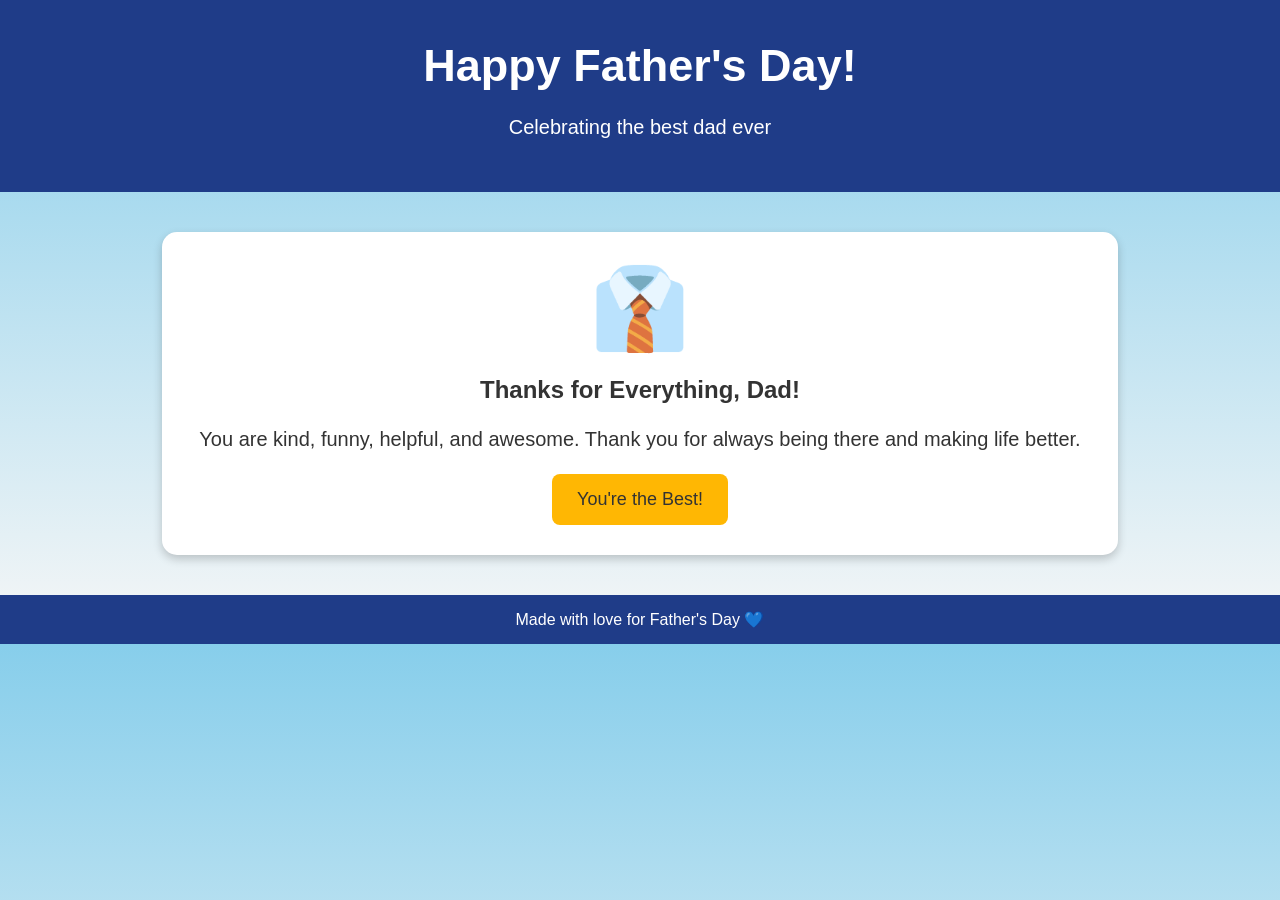
==== index.html @ 5b4c9b7e "yay" ====
<!DOCTYPE html>
<html>
<head>
  <title>Happy Father's Day</title>

  <style>
    body {
      margin: 0;
      font-family: Arial, sans-serif;
      background: linear-gradient(to bottom, #87ceeb, #f7f7f7);
      text-align: center;
      color: #333;
    }

    header {
      background-color: #1f3c88;
      color: white;
      padding: 30px;
    }

    h1 {
      font-size: 45px;
      margin: 10px 0;
    }

    .card {
      background-color: white;
      width: 70%;
      margin: 40px auto;
      padding: 30px;
      border-radius: 15px;
      box-shadow: 0 4px 10px rgba(0, 0, 0, 0.2);
    }

    .tie {
      font-size: 80px;
    }

    p {
      font-size: 20px;
      line-height: 1.5;
    }

    button {
      background-color: #ffb703;
      color: #333;
      border: none;
      padding: 15px 25px;
      font-size: 18px;
      border-radius: 8px;
      cursor: pointer;
    }

    button:hover {
      background-color: #fb8500;
      color: white;
    }

    footer {
      background-color: #1f3c88;
      color: white;
      padding: 15px;
      margin-top: 40px;
    }
  </style>
</head>

<body>

  <header>
    <h1>Happy Father's Day!</h1>
    <p>Celebrating the best dad ever</p>
  </header>

  <div class="card">
    <div class="tie">👔</div>
    <h2>Thanks for Everything, Dad!</h2>
    <p>
      You are kind, funny, helpful, and awesome.
      Thank you for always being there and making life better.
    </p>

    <button>You're the Best!</button>
  </div>

  <footer>
    Made with love for Father's Day 💙
  </footer>

</body>
</html>
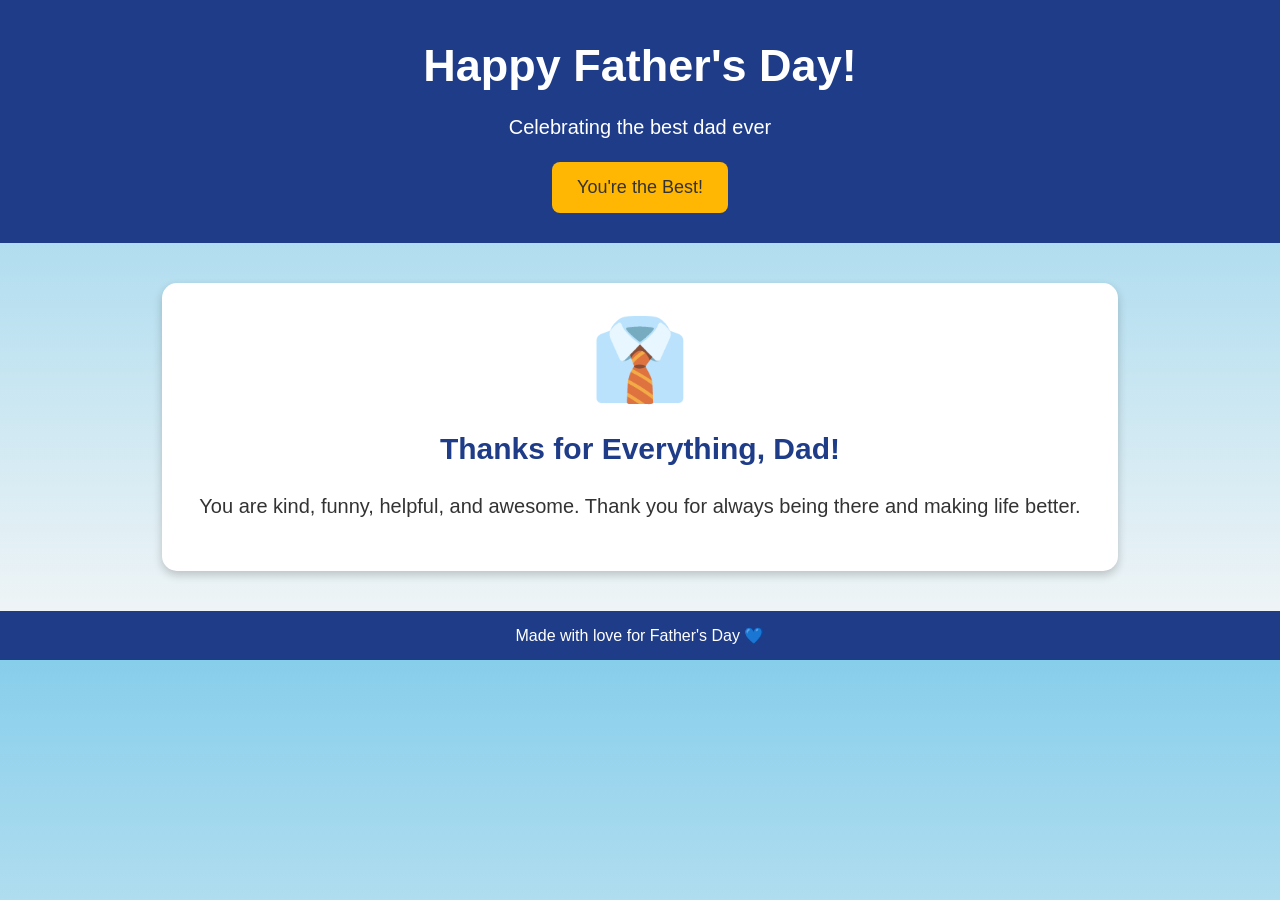
==== commit 27cfd428: "awesome" ====
--- a/index.html
+++ b/index.html
@@ -1,6 +1,7 @@
 <!DOCTYPE html>
 <html>
 <head>
+  <link rel="stylesheet" href="style.css">
   <title>Happy Father's Day</title>
 
   <style>
@@ -41,7 +42,8 @@
       line-height: 1.5;
     }
 
-    button {
+    button,
+    a.nav-button {
       background-color: #ffb703;
       color: #333;
       border: none;
@@ -49,9 +51,12 @@
       font-size: 18px;
       border-radius: 8px;
       cursor: pointer;
+      display: inline-block;
+      text-decoration: none;
     }
 
-    button:hover {
+    button:hover,
+    a.nav-button:hover {
       background-color: #fb8500;
       color: white;
     }
@@ -70,6 +75,7 @@
   <header>
     <h1>Happy Father's Day!</h1>
     <p>Celebrating the best dad ever</p>
+    <a class="nav-button" href="all-about-my-dad.html">You're the Best!</a>
   </header>
 
   <div class="card">
@@ -79,8 +85,6 @@
       You are kind, funny, helpful, and awesome.
       Thank you for always being there and making life better.
     </p>
-
-    <button>You're the Best!</button>
   </div>
 
   <footer>
--- a/style.css
+++ b/style.css
@@ -0,0 +1,89 @@
+body {
+  margin: 0;
+  font-family: Arial, sans-serif;
+  background: linear-gradient(to bottom, #8ecae6, #ffffff);
+  color: #333;
+  text-align: center;
+}
+
+/* Header section */
+header {
+  background-color: #023047;
+  color: white;
+  padding: 30px;
+}
+
+header h1 {
+  font-size: 45px;
+  margin-bottom: 10px;
+}
+
+header p {
+  font-size: 20px;
+}
+
+/* Main card */
+.card {
+  background-color: white;
+  width: 70%;
+  margin: 40px auto;
+  padding: 30px;
+  border-radius: 20px;
+  box-shadow: 0 5px 15px rgba(0, 0, 0, 0.2);
+}
+
+/* Father's Day icon */
+.tie {
+  font-size: 80px;
+  margin-bottom: 10px;
+}
+
+.card h2 {
+  color: #1f3c88;
+  font-size: 30px;
+}
+
+.card p {
+  font-size: 20px;
+  line-height: 1.5;
+}
+
+/* Button */
+button {
+  background-color: #ffb703;
+  color: #222;
+  border: none;
+  padding: 15px 25px;
+  font-size: 18px;
+  border-radius: 10px;
+  cursor: pointer;
+  margin-top: 15px;
+}
+
+button:hover {
+  background-color: #fb8500;
+  color: white;
+}
+
+/* Footer */
+footer {
+  background-color: #023047;
+  color: white;
+  padding: 15px;
+  margin-top: 40px;
+}
+
+/* Makes the page look better on smaller screens */
+@media screen and (max-width: 600px) {
+  .card {
+    width: 85%;
+  }
+
+  header h1 {
+    font-size: 35px;
+  }
+
+  .card p {
+    font-size: 18px;
+  }
+}
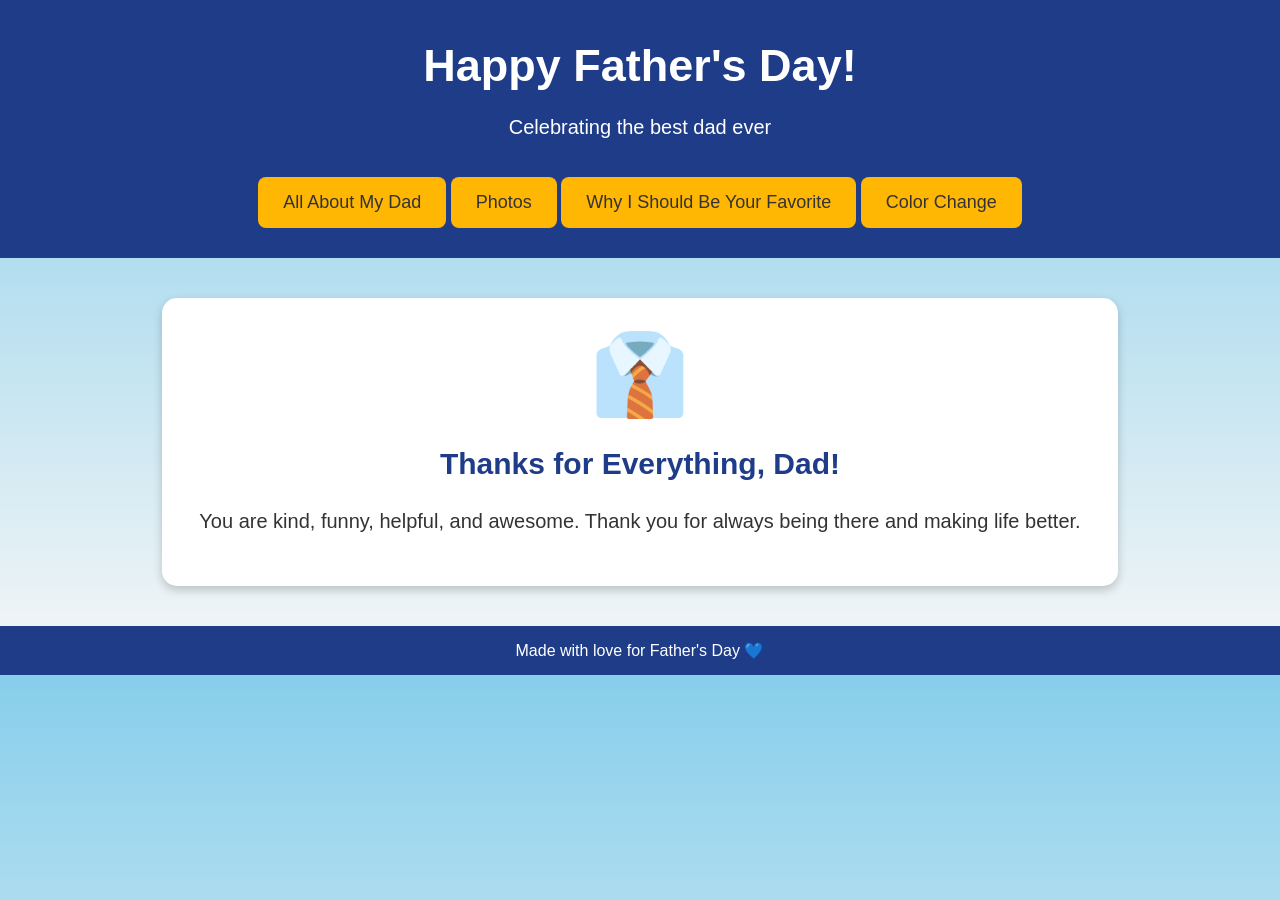
==== commit 5ebb2389: "hi" ====
--- a/index.html
+++ b/index.html
@@ -75,7 +75,10 @@
   <header>
     <h1>Happy Father's Day!</h1>
     <p>Celebrating the best dad ever</p>
-    <a class="nav-button" href="all-about-my-dad.html">You're the Best!</a>
+    <a class="nav-button" href="all-about-my-dad.html">All About My Dad</a>
+    <a class="nav-button" href="photos.html">Photos</a>
+    <a class="nav-button" href="why-i-should-be-your-favorite.html">Why I Should Be Your Favorite</a>
+    <button class="nav-button" onclick="document.body.style.background='linear-gradient(to bottom, #87ceeb, #f7f7f7)';">Color Change</button>
   </header>
 
   <div class="card">
--- a/style.css
+++ b/style.css
@@ -49,7 +49,8 @@
 }
 
 /* Button */
-button {
+button,
+a.nav-button {
   background-color: #ffb703;
   color: #222;
   border: none;
@@ -58,9 +59,12 @@
   border-radius: 10px;
   cursor: pointer;
   margin-top: 15px;
+  display: inline-block;
+  text-decoration: none;
 }
 
-button:hover {
+button:hover,
+a.nav-button:hover {
   background-color: #fb8500;
   color: white;
 }
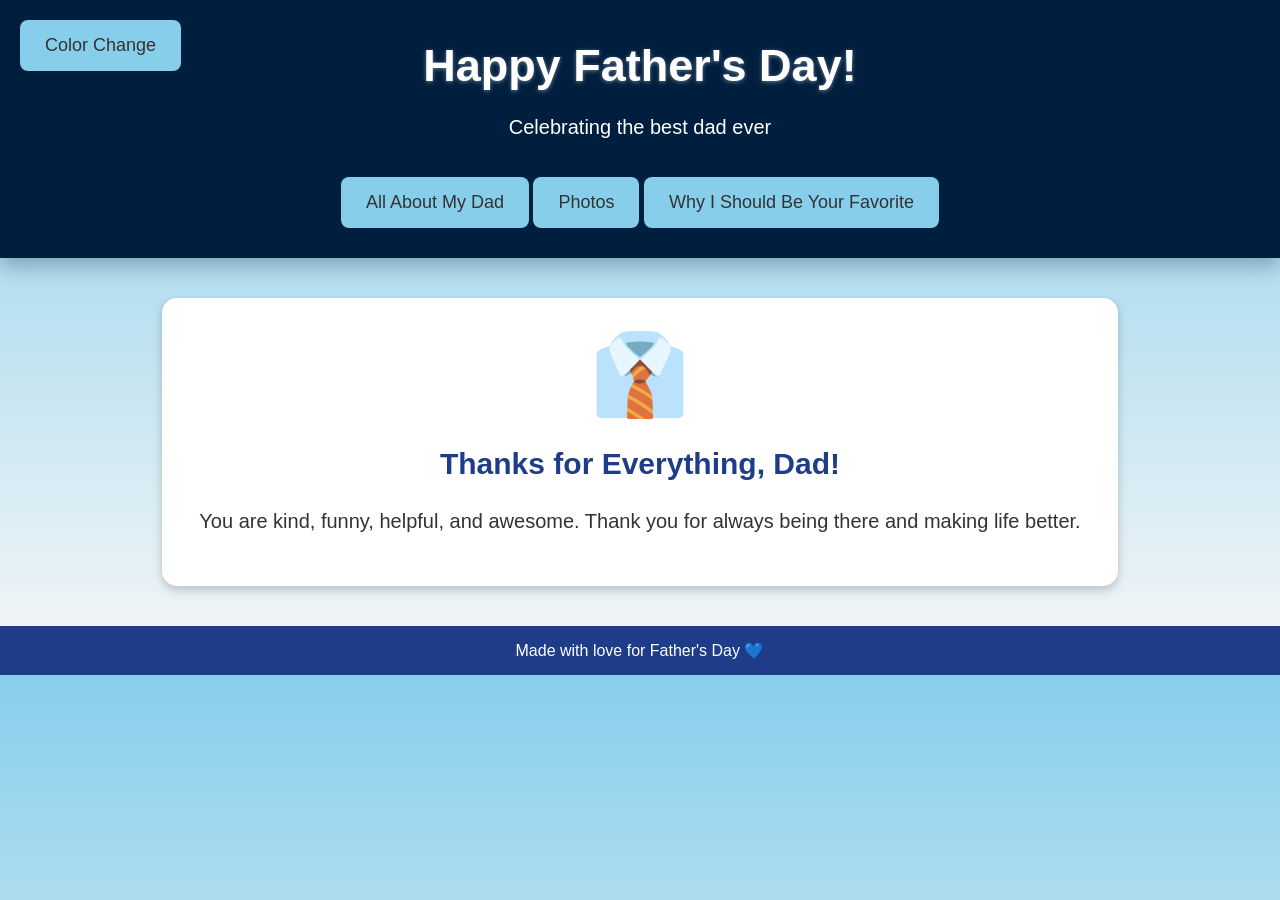
==== commit 40124a7b: "happy fathers day" ====
--- a/index.html
+++ b/index.html
@@ -14,7 +14,7 @@
     }
 
     header {
-      background-color: #1f3c88;
+      background-color: #001f3f;
       color: white;
       padding: 30px;
     }
@@ -44,7 +44,7 @@
 
     button,
     a.nav-button {
-      background-color: #ffb703;
+      background-color: #87ceeb;
       color: #333;
       border: none;
       padding: 15px 25px;
@@ -57,7 +57,7 @@
 
     button:hover,
     a.nav-button:hover {
-      background-color: #fb8500;
+      background-color: #4a9eff;
       color: white;
     }
 
@@ -68,6 +68,53 @@
       margin-top: 40px;
     }
   </style>
+  <script>
+    let colorState = 0;
+    function toggleColor() {
+      if (colorState === 0) {
+        document.body.style.background = 'linear-gradient(to bottom, #ff0000, #990000)';
+      } else if (colorState === 1) {
+        document.body.style.background = 'linear-gradient(to bottom, #00ff00, #007700)';
+      } else if (colorState === 2) {
+        document.body.style.background = 'linear-gradient(to bottom, #ff1493, #ff69b4)';
+      } else {
+        document.body.style.background = 'linear-gradient(to bottom, #ff69b4, #ff1493)';
+        rainConfetti();
+      }
+      colorState = (colorState + 1) % 4;
+    }
+
+    function rainConfetti() {
+      const confettiCount = 200;
+      const confettiEmojis = ['🎊', '✨', '🌟', '💫', '🎊', '✨', '🌟'];
+      for (let i = 0; i < confettiCount; i++) {
+        const confetti = document.createElement('div');
+        confetti.textContent = confettiEmojis[Math.floor(Math.random() * confettiEmojis.length)];
+        confetti.style.position = 'fixed';
+        confetti.style.pointerEvents = 'none';
+        confetti.style.left = Math.random() * 100 + 'vw';
+        confetti.style.top = '-40px';
+        confetti.style.fontSize = `${Math.floor(Math.random() * 26) + 18}px`;
+        confetti.style.opacity = '0';
+        confetti.style.transform = `rotate(${Math.random() * 360}deg)`;
+        const delay = Math.random() * 1000;
+        const duration = 2500 + Math.random() * 1500;
+        confetti.style.transition = `transform ${duration}ms ease-out, top ${duration}ms ease-out, opacity ${duration}ms ease-out`;
+        document.body.appendChild(confetti);
+        setTimeout(() => {
+          requestAnimationFrame(() => {
+            confetti.style.opacity = '1';
+            confetti.style.top = window.innerHeight + 40 + 'px';
+            confetti.style.transform = `rotate(${Math.random() * 720 - 360}deg) translateX(${Math.random() * 200 - 100}px)`;
+          });
+          setTimeout(() => {
+            confetti.style.opacity = '0';
+          }, duration - 500);
+          setTimeout(() => confetti.remove(), duration + 100);
+        }, delay);
+      }
+    }
+  </script>
 </head>
 
 <body>
@@ -78,7 +125,7 @@
     <a class="nav-button" href="all-about-my-dad.html">All About My Dad</a>
     <a class="nav-button" href="photos.html">Photos</a>
     <a class="nav-button" href="why-i-should-be-your-favorite.html">Why I Should Be Your Favorite</a>
-    <button class="nav-button" onclick="document.body.style.background='linear-gradient(to bottom, #87ceeb, #f7f7f7)';">Color Change</button>
+    <button class="nav-button color-button" onclick="toggleColor();">Color Change</button>
   </header>
 
   <div class="card">
--- a/style.css
+++ b/style.css
@@ -1,21 +1,31 @@
 body {
   margin: 0;
   font-family: Arial, sans-serif;
-  background: linear-gradient(to bottom, #8ecae6, #ffffff);
-  color: #333;
+  background: linear-gradient(to bottom, #ffe6f2, #ffffff);
+  color: #4a0333;
   text-align: center;
 }
 
 /* Header section */
 header {
-  background-color: #023047;
+  background-color: #001f3f;
   color: white;
   padding: 30px;
+  position: relative;
+  box-shadow: 0 8px 20px rgba(0, 31, 63, 0.3);
+}
+
+.color-button {
+  position: absolute;
+  top: 20px;
+  left: 20px;
+  margin-top: 0;
 }
 
 header h1 {
   font-size: 45px;
   margin-bottom: 10px;
+  text-shadow: 0 1px 4px rgba(255, 255, 255, 0.4);
 }
 
 header p {
@@ -51,7 +61,7 @@
 /* Button */
 button,
 a.nav-button {
-  background-color: #ffb703;
+  background-color: #87ceeb;
   color: #222;
   border: none;
   padding: 15px 25px;
@@ -65,7 +75,7 @@
 
 button:hover,
 a.nav-button:hover {
-  background-color: #fb8500;
+  background-color: #4a9eff;
   color: white;
 }
 
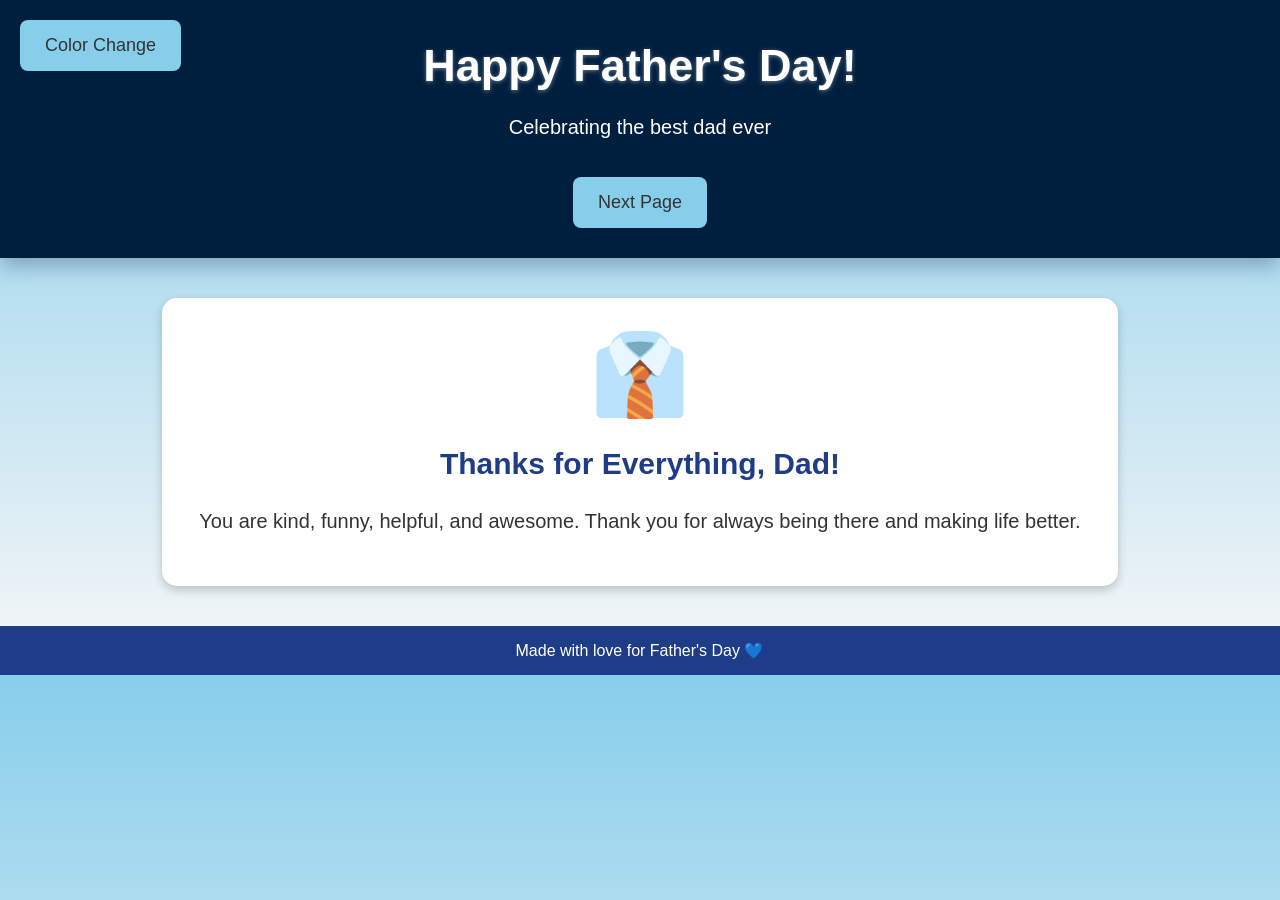
==== commit f8b89fbf: "this is so much fun" ====
--- a/index.html
+++ b/index.html
@@ -122,10 +122,8 @@
   <header>
     <h1>Happy Father's Day!</h1>
     <p>Celebrating the best dad ever</p>
-    <a class="nav-button" href="all-about-my-dad.html">All About My Dad</a>
-    <a class="nav-button" href="photos.html">Photos</a>
-    <a class="nav-button" href="why-i-should-be-your-favorite.html">Why I Should Be Your Favorite</a>
     <button class="nav-button color-button" onclick="toggleColor();">Color Change</button>
+    <a class="nav-button" href="all-about-my-dad.html">Next Page</a>
   </header>
 
   <div class="card">
--- a/style.css
+++ b/style.css
@@ -1,7 +1,7 @@
 body {
   margin: 0;
   font-family: Arial, sans-serif;
-  background: linear-gradient(to bottom, #ffe6f2, #ffffff);
+  background: linear-gradient(to bottom, #87ceeb, #f7f7f7);
   color: #4a0333;
   text-align: center;
 }
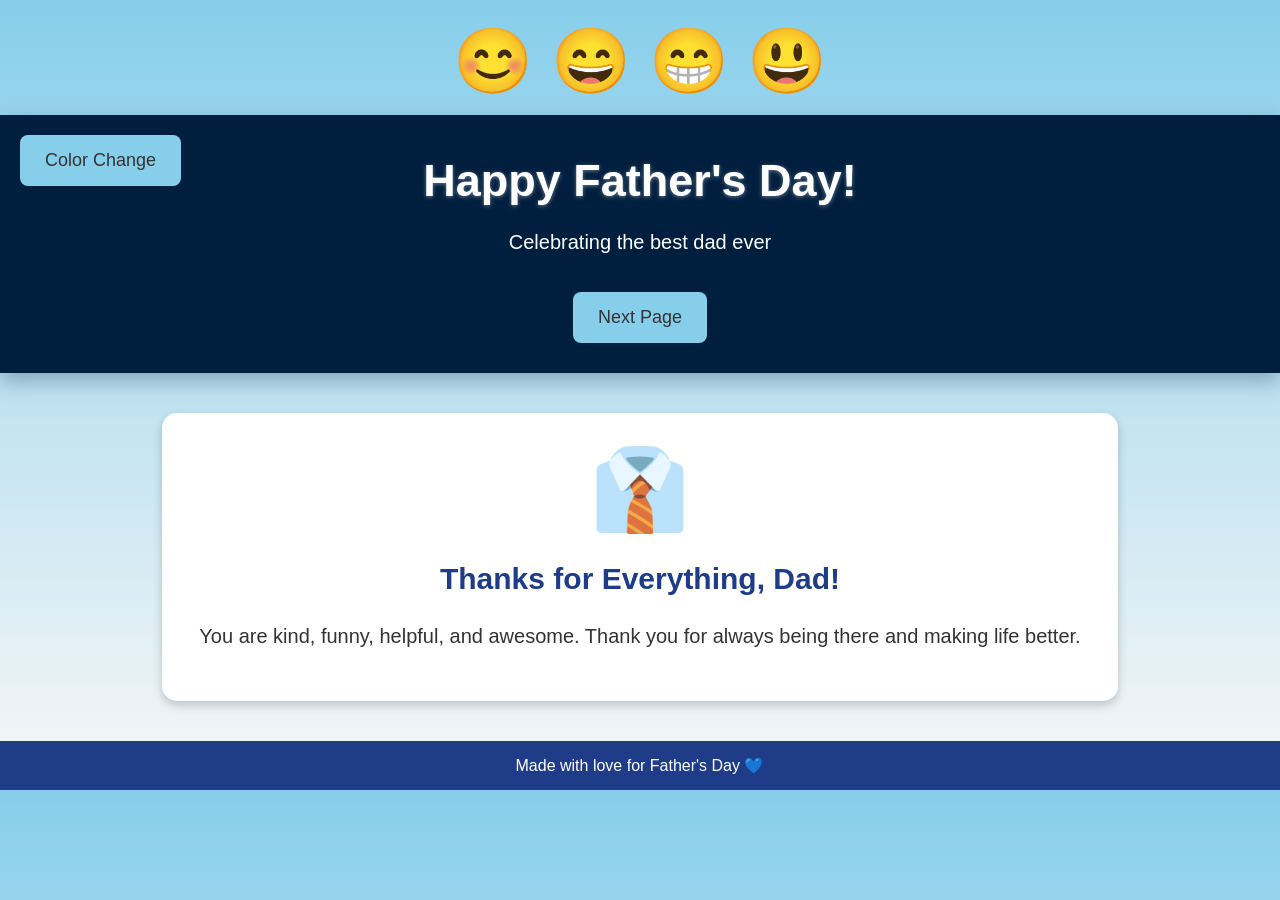
==== commit a4326407: "yay" ====
--- a/index.html
+++ b/index.html
@@ -70,19 +70,39 @@
   </style>
   <script>
     let colorState = 0;
-    function toggleColor() {
-      if (colorState === 0) {
-        document.body.style.background = 'linear-gradient(to bottom, #ff0000, #990000)';
-      } else if (colorState === 1) {
+
+    function setPageBackground(state, showConfetti = false) {
+      if (state === 0) {
+        document.body.style.background = 'linear-gradient(to bottom, #87ceeb, #b0e0e6)';
+      } else if (state === 1) {
         document.body.style.background = 'linear-gradient(to bottom, #00ff00, #007700)';
-      } else if (colorState === 2) {
+      } else if (state === 2) {
         document.body.style.background = 'linear-gradient(to bottom, #ff1493, #ff69b4)';
       } else {
         document.body.style.background = 'linear-gradient(to bottom, #ff69b4, #ff1493)';
-        rainConfetti();
+        if (showConfetti) {
+          rainConfetti();
+        }
       }
-      colorState = (colorState + 1) % 4;
     }
+
+    function toggleColor() {
+      const currentState = colorState;
+      setPageBackground(currentState, true);
+      localStorage.setItem('backgroundState', currentState);
+      colorState = (currentState + 1) % 4;
+    }
+
+    function syncBackground() {
+      const storedState = localStorage.getItem('backgroundState');
+      if (storedState !== null) {
+        const state = Number(storedState);
+        setPageBackground(state, false);
+        colorState = (state + 1) % 4;
+      }
+    }
+
+    window.addEventListener('DOMContentLoaded', syncBackground);
 
     function rainConfetti() {
       const confettiCount = 200;
@@ -118,6 +138,7 @@
 </head>
 
 <body>
+  <div class="smileys">😊 😄 😁 😃</div>
 
   <header>
     <h1>Happy Father's Day!</h1>
--- a/style.css
+++ b/style.css
@@ -32,6 +32,12 @@
   font-size: 20px;
 }
 
+.smileys {
+  font-size: 4rem;
+  margin-top: 24px;
+  margin-bottom: 16px;
+}
+
 /* Main card */
 .card {
   background-color: white;
@@ -40,6 +46,30 @@
   padding: 30px;
   border-radius: 20px;
   box-shadow: 0 5px 15px rgba(0, 0, 0, 0.2);
+}
+
+.photo-grid {
+  display: flex;
+  flex-wrap: wrap;
+  justify-content: center;
+  gap: 16px;
+  margin-top: 20px;
+}
+
+.photo {
+  width: 240px;
+  height: 180px;
+  overflow: hidden;
+  border-radius: 16px;
+  background-color: #f0f4ff;
+  box-shadow: 0 4px 10px rgba(0, 0, 0, 0.1);
+}
+
+.photo img {
+  width: 100%;
+  height: 100%;
+  object-fit: cover;
+  display: block;
 }
 
 /* Father's Day icon */
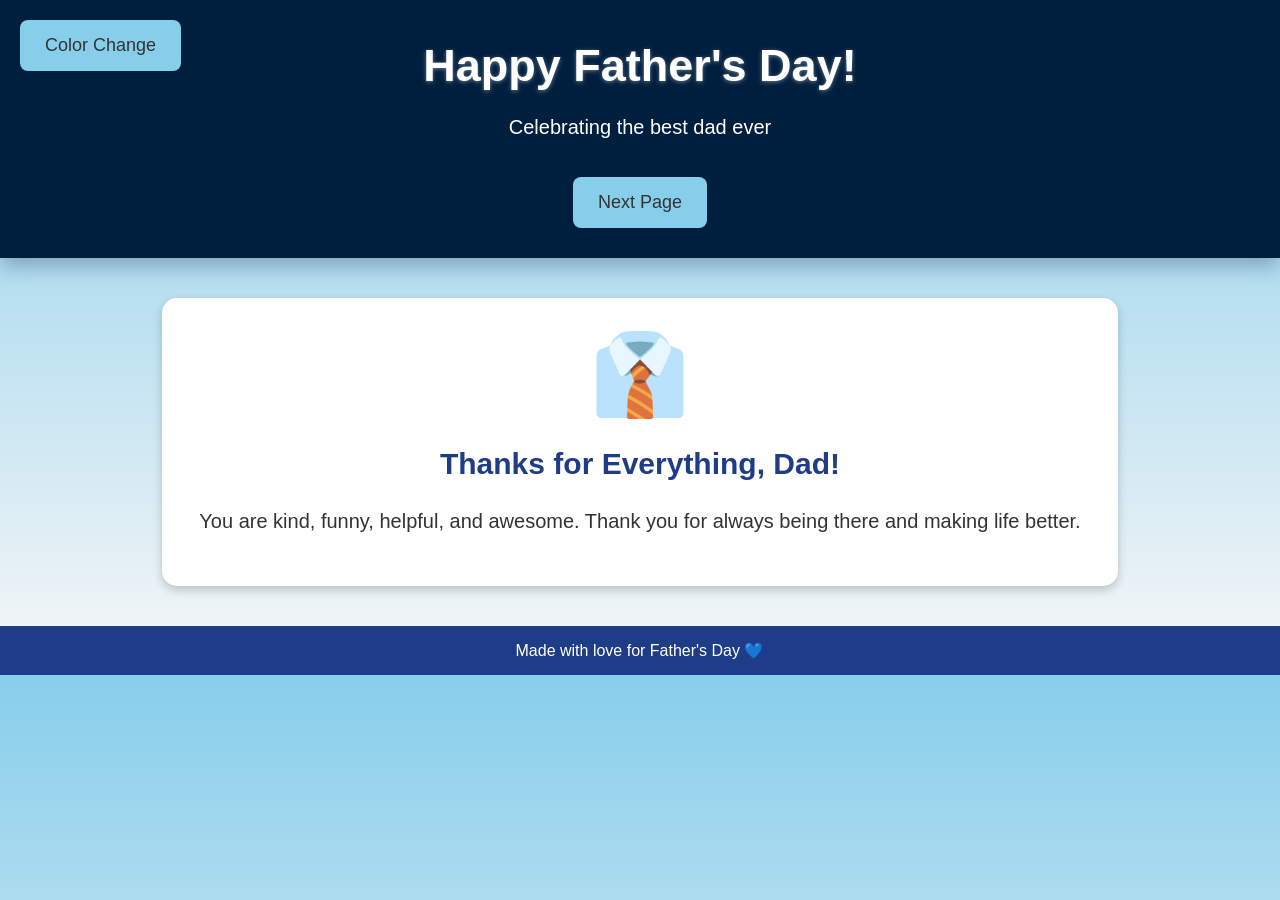
==== commit 889ac7bb: "wow this website is awesome my dad is going to love it" ====
--- a/index.html
+++ b/index.html
@@ -73,7 +73,7 @@
 
     function setPageBackground(state, showConfetti = false) {
       if (state === 0) {
-        document.body.style.background = 'linear-gradient(to bottom, #87ceeb, #b0e0e6)';
+        document.body.style.background = 'linear-gradient(to bottom, #87ceeb, #f7f7f7)';
       } else if (state === 1) {
         document.body.style.background = 'linear-gradient(to bottom, #00ff00, #007700)';
       } else if (state === 2) {
@@ -89,17 +89,22 @@
     function toggleColor() {
       const currentState = colorState;
       setPageBackground(currentState, true);
-      localStorage.setItem('backgroundState', currentState);
+      sessionStorage.setItem('backgroundState', currentState);
       colorState = (currentState + 1) % 4;
     }
 
     function syncBackground() {
-      const storedState = localStorage.getItem('backgroundState');
+      const storedState = sessionStorage.getItem('backgroundState');
       if (storedState !== null) {
         const state = Number(storedState);
-        setPageBackground(state, false);
-        colorState = (state + 1) % 4;
+        if (!Number.isNaN(state)) {
+          setPageBackground(state, false);
+          colorState = (state + 1) % 4;
+          return;
+        }
       }
+      setPageBackground(0, false);
+      colorState = 1;
     }
 
     window.addEventListener('DOMContentLoaded', syncBackground);
@@ -138,7 +143,6 @@
 </head>
 
 <body>
-  <div class="smileys">😊 😄 😁 😃</div>
 
   <header>
     <h1>Happy Father's Day!</h1>
--- a/style.css
+++ b/style.css
@@ -30,12 +30,6 @@
 
 header p {
   font-size: 20px;
-}
-
-.smileys {
-  font-size: 4rem;
-  margin-top: 24px;
-  margin-bottom: 16px;
 }
 
 /* Main card */
